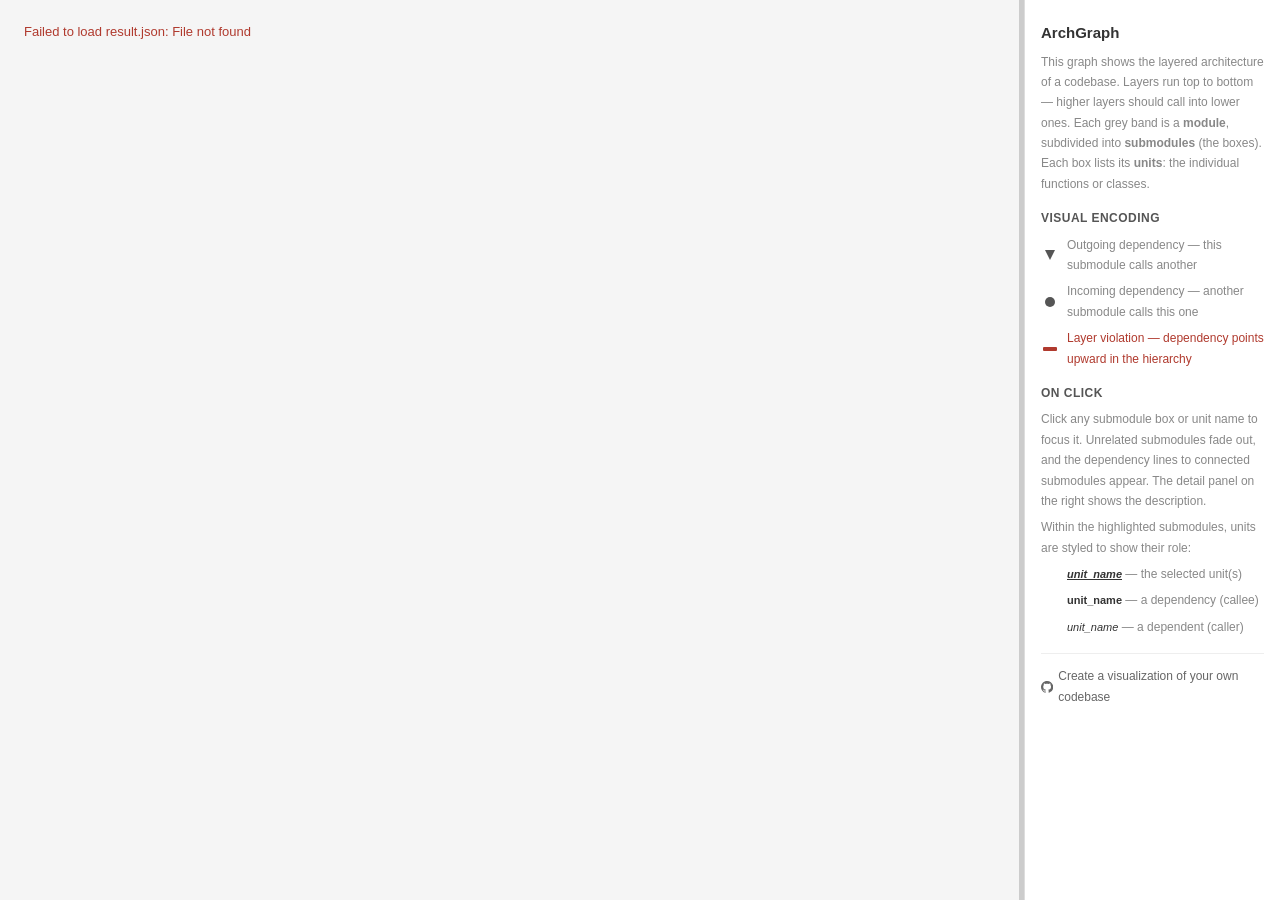
==== src/index.html @ 076abadf "another minor tweak" ====
<!DOCTYPE html>
<html lang="en">
<head>
<meta charset="UTF-8">
<meta name="viewport" content="width=device-width, initial-scale=1.0">
<title>ArchGraph</title>
<style>
* { box-sizing: border-box; margin: 0; padding: 0; }

body {
  font-family: -apple-system, BlinkMacSystemFont, "Segoe UI", sans-serif;
  font-size: 13px;
  background: #f5f5f5;
  height: 100vh;
  overflow: hidden;
  display: flex;
  flex-direction: column;
}

#app {
  display: flex;
  flex: 1;
  overflow: hidden;
}

/* ── Graph pane ── */
#graph-pane {
  flex: 1;
  overflow: auto;
  position: relative;
}

#graph-container {
  position: relative;
  margin: 0 auto;
}

/* Layer bands */
.layer-band {
  position: absolute;
  left: 0;
  right: 0;
}

.layer-band:nth-child(odd)  { background: #f0f0f0; }
.layer-band:nth-child(even) { background: #e6e6e6; }

.layer-label {
  position: absolute;
  left: 8px;
  top: 6px;
  font-size: 10px;
  color: #aaa;
  letter-spacing: 0.05em;
  text-transform: uppercase;
  white-space: nowrap;
}

/* Arrows behind symbols, symbols behind boxes */
#arrow-svg {
  position: absolute;
  top: 0; left: 0;
  pointer-events: none;
  z-index: 1;
}

#symbol-svg {
  position: absolute;
  top: 0; left: 0;
  pointer-events: none;
  z-index: 2;
}

.submodule-box {
  position: absolute;
  border-radius: 8px;
  border: 2px solid rgba(0,0,0,0.18);
  background: white;
  cursor: pointer;
  transition: opacity 0.2s;
  min-width: 120px;
  z-index: 3;
}

.submodule-box:hover { border-color: rgba(0,0,0,0.4); }

.box-title {
  font-size: 10px;
  font-weight: 600;
  color: #444;
  padding: 3px 7px 2px;
  background: rgba(255,255,255,0.6);
  border-radius: 6px 6px 0 0;
  border-bottom: 1px solid rgba(0,0,0,0.1);
  white-space: nowrap;
  overflow: hidden;
  text-overflow: ellipsis;
}

.box-units {
  padding: 5px 7px 6px;
  display: grid;
  grid-template-columns: 1fr 1fr;
  gap: 1px 8px;
}

.unit-name {
  font-size: 11px;
  color: #333;
  cursor: pointer;
  white-space: nowrap;
  transition: opacity 0.2s, font-weight 0.1s, color 0.2s;
  line-height: 1.6;
}

.unit-name:hover { text-decoration: underline; }

/* ── Resizer ── */
#resizer {
  width: 5px;
  background: #ccc;
  cursor: col-resize;
  flex-shrink: 0;
  transition: background 0.15s;
}
#resizer:hover, #resizer.dragging { background: #999; }

/* ── Detail pane ── */
#detail-pane {
  width: 20%;
  min-width: 10%;
  max-width: 40%;
  overflow-y: auto;
  background: white;
  border-left: 1px solid #ddd;
  padding: 16px;
  flex-shrink: 0;
}

#detail-pane h3 {
  font-size: 13px;
  font-weight: 700;
  color: #222;
  margin: 14px 0 4px;
  border-bottom: 1px solid #eee;
  padding-bottom: 4px;
}

#detail-pane .detail-title {
  font-size: 15px;
  font-weight: 700;
  color: #333;
  margin-bottom: 12px;
}

#detail-pane p {
  color: #444;
  line-height: 1.6;
  margin-bottom: 8px;
  font-size: 12px;
}

#detail-pane code {
  background: #f3f3f3;
  border-radius: 3px;
  padding: 0 3px;
  font-family: "SFMono-Regular", Consolas, monospace;
  font-size: 11px;
}

#detail-placeholder {
  color: #888;
  font-size: 12px;
  line-height: 1.7;
  margin-top: 4px;
}

#detail-placeholder h4 {
  font-size: 12px;
  font-weight: 600;
  color: #555;
  margin: 14px 0 6px;
  text-transform: uppercase;
  letter-spacing: 0.04em;
}

#detail-placeholder .legend {
  display: grid;
  grid-template-columns: 18px 1fr;
  align-items: center;
  gap: 6px 8px;
}

#detail-placeholder .legend svg {
  justify-self: center;
}

#detail-placeholder .cta {
  margin-top: 16px;
  padding-top: 12px;
  border-top: 1px solid #eee;
}

/* ── Highlight states ── */
.submodule-box.dimmed  { opacity: 0.25; }
.submodule-box.focused { opacity: 1; }
.unit-name.dimmed  { opacity: 0.3; color: #999; }
.submodule-box.is-unit-selected .unit-name.dimmed { opacity: 0.6; color: #999; }
.unit-name.is-selected { font-weight: 700; font-style: italic; text-decoration: underline; }
.unit-name.is-callee   { font-weight: 700; }
.unit-name.is-caller   { font-style: italic; }

path.arrow { transition: opacity 0.2s; opacity: 0; }
path.arrow.visible       { opacity: 0.55; }
path.arrow.visible.violation { opacity: 1; }
path.arrow.dimmed  { opacity: 0; }

.port-symbol { transition: opacity 0.2s; }
.port-symbol.dimmed { opacity: 0.15; }
</style>
</head>
<body>
<div id="app">
  <div id="graph-pane">
    <div id="graph-container">
      <svg id="arrow-svg"></svg>
      <svg id="symbol-svg"></svg>
    </div>
  </div>
  <div id="resizer"></div>
  <div id="detail-pane">
    <div id="detail-placeholder">
      <div style="font-size:15px;font-weight:700;color:#333;margin-bottom:6px">ArchGraph</div>
      <div>This graph shows the layered architecture of a codebase. Layers run top to bottom — higher layers should call into lower ones. Each grey band is a <strong>module</strong>, subdivided into <strong>submodules</strong> (the boxes). Each box lists its <strong>units</strong>: the individual functions or classes.</div>

      <h4>Visual encoding</h4>
      <div class="legend">
        <svg width="10" height="10" viewBox="0 0 10 10"><polygon points="5,10 0,0 10,0" fill="#555"/></svg>
        <span>Outgoing dependency — this submodule calls another</span>
        <svg width="10" height="10" viewBox="0 0 10 10"><circle cx="5" cy="5" r="5" fill="#555"/></svg>
        <span>Incoming dependency — another submodule calls this one</span>
        <svg width="18" height="4" viewBox="0 0 18 4"><rect x="2" width="14" height="4" rx="1" fill="#b03a2e"/></svg>
        <span style="color:#b03a2e">Layer violation — dependency points upward in the hierarchy</span>
      </div>

      <h4>On click</h4>
      <div>Click any submodule box or unit name to focus it. Unrelated submodules fade out, and the dependency lines to connected submodules appear. The detail panel on the right shows the description.</div>
      <div style="margin-top:6px">Within the highlighted submodules, units are styled to show their role:</div>
      <div class="legend" style="margin-top:6px">
        <span></span><span><span class="unit-name is-selected">unit_name</span> — the selected unit(s)</span>
        <span></span><span><span class="unit-name is-callee">unit_name</span> — a dependency (callee)</span>
        <span></span><span><span class="unit-name is-caller">unit_name</span> — a dependent (caller)</span>
      </div>

      <div class="cta"><a href="https://github.com/cod3licious/archgraph" target="_blank" style="color:#666;display:inline-flex;align-items:center;gap:5px;text-decoration:none"><svg height="14" width="14" viewBox="0 0 16 16" fill="currentColor"><path d="M8 0C3.58 0 0 3.58 0 8c0 3.54 2.29 6.53 5.47 7.59.4.07.55-.17.55-.38 0-.19-.01-.82-.01-1.49-2.01.37-2.53-.49-2.69-.94-.09-.23-.48-.94-.82-1.13-.28-.15-.68-.52-.01-.53.63-.01 1.08.58 1.23.82.72 1.21 1.87.87 2.33.66.07-.52.28-.87.51-1.07-1.78-.2-3.64-.89-3.64-3.95 0-.87.31-1.59.82-2.15-.08-.2-.36-1.02.08-2.12 0 0 .67-.21 2.2.82.64-.18 1.32-.27 2-.27s1.36.09 2 .27c1.53-1.04 2.2-.82 2.2-.82.44 1.1.16 1.92.08 2.12.51.56.82 1.27.82 2.15 0 3.07-1.87 3.75-3.65 3.95.29.25.54.73.54 1.48 0 1.07-.01 1.93-.01 2.2 0 .21.15.46.55.38A8.01 8.01 0 0 0 16 8c0-4.42-3.58-8-8-8"/></svg>Create a visualization of your own codebase</a></div>
    </div>
    <div id="detail-content" style="display:none"></div>
  </div>
</div>

<script>
// ─── Constants ───────────────────────────────────────────────────────────────
const PAD_X = 48, PAD_Y = 40;
const BOX_GAP_X = 32, BOX_GAP_Y = 28;
const BOX_MIN_W = 130;
const UNIT_ROW_H = 20;
const TITLE_H = 26;
const BOX_PAD_Y = 10; // top+bottom padding inside box units area
const COLS_THRESHOLD = 4; // use 2 columns when unit count > this

const VALID_COLOR     = '#333'; // arrow stroke for valid dependencies
const VALID_SYM_COLOR = '#555'; // port symbol fill for valid dependencies (slightly lighter)
const VIOLATION_COLOR = '#b03a2e'; // brick red for dependency violations

const BEZIER_CP_MIN    = 20;   // minimum bezier control-point offset
const BEZIER_CP_FACTOR = 0.25; // control-point length as fraction of arc distance
const BEZIER_CP_MAX    = 120;  // maximum bezier control-point offset

// ─── Fetch & bootstrap ───────────────────────────────────────────────────────
fetch('result.json')
  .then(r => { if (!r.ok) throw new Error(r.statusText); return r.json(); })
  .then(render)
  .catch(err => {
    document.getElementById('graph-container').innerHTML =
      `<p style="padding:24px;color:${VIOLATION_COLOR}">Failed to load result.json: ${err.message}</p>`;
  });

// ─── Main render ─────────────────────────────────────────────────────────────
function render(data) {
  const { layers, submodules, units } = data;

  // 1. Determine ordered list of submodules & layer bands
  const { allSubmodules, rootBands } = flattenLayers(layers);

  // 2. Compute box sizes
  const boxSizes = computeBoxSizes(allSubmodules, submodules);

  // 3. Layout: assign (x, y) to each box
  const layout = computeLayout(layers, allSubmodules, submodules, boxSizes);

  // 4. Total canvas size
  const totalW = Math.max(...Object.values(layout).map(p => p.x + boxSizes[p.submodule].w)) + PAD_X;
  const totalH = Math.max(...Object.values(layout).map(p => p.y + boxSizes[p.submodule].h)) + PAD_Y;

  const container = document.getElementById('graph-container');
  container.style.width  = totalW + 'px';
  container.style.height = totalH + 'px';

  // 5. Draw layer bands
  drawBands(container, rootBands, layout, layers, allSubmodules, boxSizes);

  // 6. Draw boxes
  const boxEls = {};
  for (const sm of allSubmodules) {
    const pos = layout[sm];
    const sz  = boxSizes[sm];
    const box = drawBox(container, sm, submodules[sm], pos, sz);
    boxEls[sm] = box;
  }

  // 7. Draw arrows + port symbols
  const { arrowEls, portSymbolEls } = drawArrows(submodules, layout, boxSizes, totalW, totalH);

  // 8. Wire interactions
  wireInteractions(boxEls, arrowEls, portSymbolEls, submodules, units, layout, boxSizes);
}

// ─── Layer flattening ─────────────────────────────────────────────────────────
function flattenLayers(layers) {
  const allSubmodules = [];
  const rootBands = []; // {modules: string[], submodules: string[]}

  for (const rowModules of layers.root_layers) {
    const bandSubs = [];
    for (const mod of rowModules) {
      if (layers.submodule_layers && layers.submodule_layers[mod]) {
        const subRows = layers.submodule_layers[mod];
        for (const subRow of subRows)
          for (const sm of subRow) { allSubmodules.push(sm); bandSubs.push(sm); }
      } else {
        allSubmodules.push(mod);
        bandSubs.push(mod);
      }
    }
    rootBands.push({ modules: rowModules, submodules: bandSubs });
  }
  return { allSubmodules, rootBands };
}

// ─── Box sizing ───────────────────────────────────────────────────────────────
function computeBoxSizes(allSubmodules, submodules) {
  const CHAR_W = 7, COL_GAP = 12, SIDE_PAD = 28;
  const sizes = {};
  for (const sm of allSubmodules) {
    const data  = submodules[sm] || { units: [] };
    const units = data.units || [];
    const cols  = units.length > COLS_THRESHOLD ? 2 : 1;
    const rows  = Math.ceil(units.length / cols);
    const h = TITLE_H + BOX_PAD_Y + rows * UNIT_ROW_H;

    // Width: sum of max unit-name width per column + gaps + side padding
    const colWidths = Array.from({ length: cols }, (_, c) => {
      const colUnits = units.filter((_, i) => i % cols === c);
      return colUnits.length ? Math.max(...colUnits.map(u => u.length * CHAR_W)) : 0;
    });
    const titleW = sm.length * CHAR_W + SIDE_PAD;
    const colsW  = colWidths.reduce((s, w) => s + w, 0) + (cols - 1) * COL_GAP + SIDE_PAD;
    const w = Math.max(BOX_MIN_W, titleW, colsW);
    sizes[sm] = { w, h };
  }
  return sizes;
}

// ─── Layout ───────────────────────────────────────────────────────────────────
// Returns layout: { [sm]: { x, y, submodule, rowIdx } }
// rowIdx is a global vertical-row index used to detect same-row pairs for arrows.
function computeLayout(layers, allSubmodules, submodules, boxSizes) {
  const layout = {};
  // bandSms[i] = list of submodule names placed in band i (for centering pass)
  const bandSms = [];
  let bandY = PAD_Y;
  let globalRowIdx = 0;

  for (const rootRow of layers.root_layers) {
    const moduleCols = rootRow.map(mod =>
      (layers.submodule_layers && layers.submodule_layers[mod])
        ? layers.submodule_layers[mod]
        : [[mod]]
    );

    const maxSubRows = Math.max(...moduleCols.map(c => c.length));

    const rowHeights = [];
    for (let r = 0; r < maxSubRows; r++) {
      let maxH = 0;
      for (const col of moduleCols) {
        const subRow = col[r] || [];
        for (const sm of subRow) maxH = Math.max(maxH, (boxSizes[sm] || {}).h || 0);
      }
      rowHeights.push(maxH);
    }

    const thisBandSms = [];
    let colX = PAD_X;
    for (const col of moduleCols) {
      let colW = 0;
      for (const subRow of col) {
        let rowW = subRow.reduce((s, sm) => s + ((boxSizes[sm] || {}).w || 0), 0)
                 + (subRow.length - 1) * BOX_GAP_X;
        colW = Math.max(colW, rowW);
      }

      let subRowY = bandY;
      for (let r = 0; r < col.length; r++) {
        const subRow = col[r];
        const rowW = subRow.reduce((s, sm) => s + ((boxSizes[sm] || {}).w || 0), 0)
                   + (subRow.length - 1) * BOX_GAP_X;
        let smX = colX + Math.round((colW - rowW) / 2);
        for (const sm of subRow) {
          layout[sm] = { x: smX, y: subRowY, submodule: sm, rowIdx: globalRowIdx + r };
          thisBandSms.push(sm);
          smX += (boxSizes[sm] || {}).w + BOX_GAP_X;
        }
        subRowY += rowHeights[r] + BOX_GAP_Y;
      }
      colX += colW + BOX_GAP_X * 2;
    }

    bandSms.push(thisBandSms);
    globalRowIdx += maxSubRows;
    const bandH = rowHeights.reduce((s, h) => s + h, 0)
                + (maxSubRows - 1) * BOX_GAP_Y
                + BOX_PAD_Y * 2;
    bandY += bandH + BOX_GAP_Y;
  }

  // Second pass: center each band horizontally around the widest band
  const totalContentW = Math.max(...Object.values(layout).map(p => p.x + boxSizes[p.submodule].w)) - PAD_X;
  for (const sms of bandSms) {
    if (!sms.length) continue;
    const bandMinX = Math.min(...sms.map(sm => layout[sm].x));
    const bandMaxX = Math.max(...sms.map(sm => layout[sm].x + boxSizes[sm].w));
    const bandContentW = bandMaxX - bandMinX;
    const shift = Math.round((totalContentW - bandContentW) / 2);
    if (shift > 0) for (const sm of sms) layout[sm].x += shift;
  }

  return layout;
}

// ─── Draw layer bands ─────────────────────────────────────────────────────────
function drawBands(container, rootBands, layout, layers, allSubmodules, boxSizes) {
  // Compute vertical extents for each band from actual box positions
  const rootLayerRows = layers.root_layers;

  // Collect ordered submodules per root row
  for (let ri = 0; ri < rootLayerRows.length; ri++) {
    const rowModules = rootLayerRows[ri];
    const bandSubs = [];
    for (const mod of rowModules) {
      if (layers.submodule_layers && layers.submodule_layers[mod]) {
        for (const subRow of layers.submodule_layers[mod])
          for (const sm of subRow) bandSubs.push(sm);
      } else {
        bandSubs.push(mod);
      }
    }
    if (!bandSubs.length) continue;

    const ys = bandSubs.map(sm => layout[sm] ? layout[sm].y : 0);
    const yBots = bandSubs.map(sm => layout[sm] ? layout[sm].y + (boxSizes[sm] || {h:0}).h : 0);
    const top    = Math.min(...ys) - BOX_PAD_Y;
    const bottom = Math.max(...yBots) + BOX_PAD_Y;

    const band = document.createElement('div');
    band.className = 'layer-band';
    band.style.top    = top + 'px';
    band.style.height = (bottom - top) + 'px';

    const label = document.createElement('div');
    label.className = 'layer-label';
    label.textContent = rowModules.join(', ');
    band.appendChild(label);

    container.appendChild(band);
  }
}

// ─── Draw a submodule box ─────────────────────────────────────────────────────
function drawBox(container, sm, data, pos, sz) {
  const box = document.createElement('div');
  box.className = 'submodule-box';
  box.dataset.sm = sm;
  box.style.left   = pos.x + 'px';
  box.style.top    = pos.y + 'px';
  box.style.width  = sz.w + 'px';
  box.style.height = sz.h + 'px';
  box.style.backgroundColor = data.color || '#ddd';

  const title = document.createElement('div');
  title.className = 'box-title';
  title.textContent = sm;
  box.appendChild(title);

  const unitsDiv = document.createElement('div');
  unitsDiv.className = 'box-units';
  const units = data.units || [];
  const cols  = units.length > COLS_THRESHOLD ? 2 : 1;
  unitsDiv.style.gridTemplateColumns = cols === 2 ? '1fr 1fr' : '1fr';

  for (const u of units) {
    const span = document.createElement('span');
    span.className = 'unit-name';
    span.textContent = u;
    span.dataset.unit = sm + '.' + u;
    span.dataset.sm   = sm;
    unitsDiv.appendChild(span);
  }

  box.appendChild(unitsDiv);
  container.appendChild(box);
  return box;
}

// ─── Arrow drawing ────────────────────────────────────────────────────────────
function drawArrows(submodules, layout, boxSizes, totalW, totalH) {
  const svg = document.getElementById('arrow-svg');
  svg.setAttribute('width',  totalW);
  svg.setAttribute('height', totalH);
  const symSvg = document.getElementById('symbol-svg');
  symSvg.setAttribute('width',  totalW);
  symSvg.setAttribute('height', totalH);


  // Build edge list (only cross-submodule)
  const edges = []; // { from, to, valid }
  for (const [from, smData] of Object.entries(submodules)) {
    for (const [to, valid] of Object.entries(smData.dependencies || {})) {
      if (from !== to && layout[from] && layout[to])
        edges.push({ from, to, valid });
    }
  }

  // ── Unified port + symbol assignment ────────────────────────────────────────
  // For each (box, side), collect all connections (outgoing + incoming), sort
  // them valid-first then by partner center to minimize crossings, space them
  // evenly centered on the edge. The same positions serve as both the visual
  // symbols and the arrow endpoints.

  const SYM_R   = 4;  // circle radius / triangle half-size
  const SYM_GAP = 14; // center-to-center spacing between symbols on same edge
  const SYM_MARGIN = SYM_R + 4;

  // Returns which box sides a directed edge exits/enters, based on relative row/position.
  function connectionSides(from, to) {
    const rf = layout[from].rowIdx, rt = layout[to].rowIdx;
    if (rf < rt) return { fromSide: 'bottom', toSide: 'top' };
    if (rf > rt) return { fromSide: 'top',    toSide: 'bottom' };
    // Same row: route left↔right based on horizontal center positions
    const cf = layout[from].x + boxSizes[from].w / 2;
    const ct = layout[to].x   + boxSizes[to].w   / 2;
    return cf <= ct
      ? { fromSide: 'right', toSide: 'left' }
      : { fromSide: 'left',  toSide: 'right' };
  }

  // Determine which side each connection uses
  // connSide[sm][side] = [{partner, isOut, valid}, ...]
  const connSide = {};
  for (const sm of Object.keys(layout))
    connSide[sm] = { top: [], bottom: [], left: [], right: [] };

  for (const { from, to, valid } of edges) {
    const { fromSide, toSide } = connectionSides(from, to);
    connSide[from][fromSide].push({ partner: to,   isOut: true,  valid });
    connSide[to][toSide].push(    { partner: from, isOut: false, valid });
  }

  // portOut[from][to] and portIn[to][from] store {x, y, side} — set below
  const portOut = {}, portIn = {};
  for (const sm of Object.keys(layout)) { portOut[sm] = {}; portIn[sm] = {}; }

  // portSymbolEls[sm] = array of SVG elements (symbols drawn at port positions)
  const portSymbolEls = {};

  for (const sm of Object.keys(layout)) {
    const syms = [];
    const pos = layout[sm], sz = boxSizes[sm];

    for (const side of ['top', 'bottom', 'left', 'right']) {
      // Sort: valid first, then violations; within each group by partner center
      // to preserve left-right order and minimize crossings.
      const isHoriz = side === 'top' || side === 'bottom';
      const partnerCenter = p => isHoriz
        ? layout[p].x + boxSizes[p].w / 2
        : layout[p].y + boxSizes[p].h / 2;

      const items = [...connSide[sm][side]].sort((a, b) => {
        if (a.valid !== b.valid) return a.valid ? -1 : 1;
        return partnerCenter(a.partner) - partnerCenter(b.partner);
      });
      if (!items.length) continue;

      const n = items.length;
      const totalSpan = (n - 1) * SYM_GAP;
      const edgeLen = isHoriz ? sz.w : sz.h;
      const start = Math.max(SYM_MARGIN, (edgeLen - totalSpan) / 2);

      items.forEach(({ partner, isOut, valid }, i) => {
        const color = valid ? VALID_SYM_COLOR : VIOLATION_COLOR;
        const t = start + i * SYM_GAP;
        // Port position: on the box edge (used as arrow endpoint)
        let x, y;
        if      (side === 'top')    { x = pos.x + t;    y = pos.y; }
        else if (side === 'bottom') { x = pos.x + t;    y = pos.y + sz.h; }
        else if (side === 'left')   { x = pos.x;        y = pos.y + t; }
        else                        { x = pos.x + sz.w; y = pos.y + t; }

        // Register as port for arrow drawing
        if (isOut) portOut[sm][partner] = { x, y, side };
        else       portIn[sm][partner]  = { x, y, side };

        // Draw symbol
        let el;
        if (isOut) {
          let pts;
          if      (side === 'bottom') pts = `${x},${y+SYM_R*2} ${x-SYM_R},${y} ${x+SYM_R},${y}`;
          else if (side === 'top')    pts = `${x},${y-SYM_R*2} ${x-SYM_R},${y} ${x+SYM_R},${y}`;
          else if (side === 'right')  pts = `${x+SYM_R*2},${y} ${x},${y-SYM_R} ${x},${y+SYM_R}`;
          else                        pts = `${x-SYM_R*2},${y} ${x},${y-SYM_R} ${x},${y+SYM_R}`;
          el = svgEl('polygon');
          el.setAttribute('points', pts);
        } else {
          el = svgEl('circle');
          el.setAttribute('cx', x);
          el.setAttribute('cy', y);
          el.setAttribute('r', SYM_R);
        }
        el.setAttribute('fill', color);
        el.classList.add('port-symbol');
        el.dataset.sm = sm;
        el.dataset.partner = partner;
        symSvg.appendChild(el);
        syms.push(el);
      });
    }
    portSymbolEls[sm] = syms;
  }

  // Draw edges (hidden by default, shown on selection) ───────────────────────
  // Lines only — the symbols at each end already convey direction.
  const arrowEls = {};
  for (const { from, to, valid } of edges) {
    const p1 = portOut[from][to];
    const p2 = portIn[to][from];
    if (!p1 || !p2) continue;

    const path = svgEl('path');
    path.setAttribute('d', bezierPath(p1, p2));
    path.setAttribute('fill', 'none');
    path.setAttribute('stroke', valid ? VALID_COLOR : VIOLATION_COLOR);
    path.setAttribute('stroke-width', '2');
    path.classList.add('arrow');
    if (!valid) path.classList.add('violation');
    path.dataset.from = from;
    path.dataset.to   = to;
    svg.appendChild(path);
    arrowEls[`${from}->${to}`] = path;
  }

  return { arrowEls, portSymbolEls };
}

function svgEl(tag) {
  return document.createElementNS('http://www.w3.org/2000/svg', tag);
}

// Cubic bezier between two ports; control-point direction follows the port's side.
// Both outgoing (p1) and incoming (p2) control points extend outward from the box face.
function bezierPath(p1, p2) {
  const dist = Math.sqrt((p2.x - p1.x) ** 2 + (p2.y - p1.y) ** 2);
  const cp   = Math.min(Math.max(BEZIER_CP_MIN, dist * BEZIER_CP_FACTOR), BEZIER_CP_MAX);

  // Outward tangent vector for a given side
  const tangent = side => {
    if (side === 'bottom') return [0,  cp];
    if (side === 'top')    return [0, -cp];
    if (side === 'right')  return [ cp, 0];
    /* left */             return [-cp, 0];
  };

  const [dx1, dy1] = tangent(p1.side);
  const [dx2, dy2] = tangent(p2.side); // also outward: cp2 sits outside p2's face

  return `M${p1.x},${p1.y} C${p1.x+dx1},${p1.y+dy1} ${p2.x+dx2},${p2.y+dy2} ${p2.x},${p2.y}`;
}

// ─── Interactions ─────────────────────────────────────────────────────────────
function wireInteractions(boxEls, arrowEls, portSymbolEls, submodules, units, layout, boxSizes) {
  const graphPane = document.getElementById('graph-pane');
  let selection = null; // { type: 'submodule'|'unit', id }

  const UNIT_CLASSES = ['dimmed', 'is-selected', 'is-callee', 'is-caller'];

  function clearSelection() {
    selection = null;
    for (const el of Object.values(boxEls)) {
      el.classList.remove('dimmed', 'focused', 'is-unit-selected');
      for (const u of el.querySelectorAll('.unit-name'))
        u.classList.remove(...UNIT_CLASSES);
    }
    for (const el of Object.values(arrowEls))
      el.classList.remove('dimmed', 'visible');
    for (const syms of Object.values(portSymbolEls))
      for (const el of syms) el.classList.remove('dimmed');
    document.getElementById('detail-placeholder').style.display = '';
    document.getElementById('detail-content').style.display = 'none';
  }

  function applyUnitClass(el, cls) {
    // Priority: is-selected > is-callee > is-caller > dimmed
    // Once a higher-priority class is set, don't downgrade it.
    const priority = { 'is-selected': 3, 'is-callee': 2, 'is-caller': 1, 'dimmed': 0 };
    const current = UNIT_CLASSES.find(c => el.classList.contains(c));
    if (!current || priority[cls] > priority[current]) {
      el.classList.remove(...UNIT_CLASSES);
      el.classList.add(cls);
    }
  }

  // Apply dimming/highlighting to all boxes, arrows, and port symbols.
  // unitClassifier(sm, unitPath) → class to assign to each unit in a focused box.
  function applyHighlighting(relevant, relevantArrows, unitClassifier) {
    for (const [sm, el] of Object.entries(boxEls)) {
      if (relevant.has(sm)) {
        el.classList.remove('dimmed', 'is-unit-selected');
        el.classList.add('focused');
        for (const u of el.querySelectorAll('.unit-name')) {
          u.classList.remove(...UNIT_CLASSES);
          applyUnitClass(u, unitClassifier(sm, u.dataset.unit));
        }
      } else {
        el.classList.add('dimmed');
        el.classList.remove('focused', 'is-unit-selected');
        for (const u of el.querySelectorAll('.unit-name')) {
          u.classList.remove(...UNIT_CLASSES);
          u.classList.add('dimmed');
        }
      }
    }
    for (const [key, el] of Object.entries(arrowEls)) {
      if (relevantArrows.has(key)) { el.classList.add('visible'); el.classList.remove('dimmed'); }
      else { el.classList.remove('visible'); el.classList.add('dimmed'); }
    }
    for (const [sm, syms] of Object.entries(portSymbolEls))
      for (const el of syms) {
        const p = el.dataset.partner;
        if (relevantArrows.has(`${sm}->${p}`) || relevantArrows.has(`${p}->${sm}`))
          el.classList.remove('dimmed');
        else el.classList.add('dimmed');
      }
  }

  function selectSubmodule(sm) {
    selection = { type: 'submodule', id: sm };

    // Outgoing: submodules this sm depends on, and the exact units referenced
    const outDeps = Object.keys(submodules[sm]?.dependencies || {});
    const referencedUnits = new Set(
      (submodules[sm]?.units || []).flatMap(name =>
        Object.keys(units[`${sm}.${name}`]?.dependencies || {})
      )
    );

    // Incoming: submodules that depend on this sm, and the exact units that reference sm's units
    const inDeps = Object.keys(submodules).filter(s =>
      s !== sm && submodules[s].dependencies?.[sm] !== undefined
    );
    const referencingUnits = new Set(
      Object.values(units)
        .filter(u => u.submodule !== sm && Object.keys(u.dependencies || {}).some(d => units[d]?.submodule === sm))
        .map(u => `${u.submodule}.${u.name}`)
    );

    const relevant = new Set([sm, ...outDeps, ...inDeps]);
    const relevantArrows = new Set([
      ...outDeps.map(d => `${sm}->${d}`),
      ...inDeps.map(s => `${s}->${sm}`),
    ]);

    applyHighlighting(relevant, relevantArrows, (s, uPath) => {
      if (s === sm)                        return 'is-selected';
      if (referencedUnits.has(uPath))      return 'is-callee';
      if (referencingUnits.has(uPath))     return 'is-caller';
      return 'dimmed';
    });
    showSubmoduleDetail(sm, submodules[sm], units);
  }

  function selectUnit(unitPath) {
    selection = { type: 'unit', id: unitPath };
    const unitData = units[unitPath];
    if (!unitData) return;
    const sm = unitData.submodule;

    // Outgoing: units this unit depends on (may be in same or other submodules)
    const calleeUnits = new Set(Object.keys(unitData.dependencies || {}));
    const calleeSubs  = new Set([...calleeUnits].map(u => units[u]?.submodule).filter(s => s && s !== sm));

    // Incoming: units that depend on this unit
    const callerUnits = new Set(
      Object.entries(units)
        .filter(([p, u]) => p !== unitPath && u.dependencies?.[unitPath] !== undefined)
        .map(([p]) => p)
    );
    const callerSubs = new Set([...callerUnits].map(u => units[u]?.submodule).filter(s => s && s !== sm));

    const relevant = new Set([sm, ...calleeSubs, ...callerSubs]);
    const relevantArrows = new Set([
      ...[...calleeSubs].map(s => `${sm}->${s}`),
      ...[...callerSubs].map(s => `${s}->${sm}`),
    ]);

    applyHighlighting(relevant, relevantArrows, (_s, uPath) => {
      if (uPath === unitPath)          return 'is-selected';
      if (calleeUnits.has(uPath))      return 'is-callee';
      if (callerUnits.has(uPath))      return 'is-caller';
      return 'dimmed';
    });
    boxEls[sm].classList.add('is-unit-selected');
    showUnitDetail(unitPath, unitData);
  }

  // Click on submodule box (not on a unit name)
  for (const [sm, el] of Object.entries(boxEls)) {
    el.addEventListener('click', e => {
      e.stopPropagation();
      // If click was on a unit name, handle separately
      const unitEl = e.target.closest('.unit-name');
      if (unitEl) {
        selectUnit(unitEl.dataset.unit);
      } else {
        if (selection?.type === 'submodule' && selection.id === sm) {
          clearSelection();
        } else {
          selectSubmodule(sm);
        }
      }
    });
  }

  // Click background to clear
  graphPane.addEventListener('click', e => {
    if (e.target === graphPane || e.target === document.getElementById('graph-container')
        || e.target.classList.contains('layer-band')
        || e.target.classList.contains('layer-label')) {
      clearSelection();
    }
  });
}

// ─── Detail panel rendering ───────────────────────────────────────────────────
function showSubmoduleDetail(sm, smData, units) {
  const unitNames = smData?.units || [];
  const parts = [`<div class="detail-title">${sm}</div>`];
  for (const name of unitNames) {
    const u = units[`${sm}.${name}`];
    if (u) parts.push(`<h3>${name}</h3>` + renderMarkdown(u.description || ''));
  }
  setDetail(parts.join(''));
}

function showUnitDetail(unitPath, unitData) {
  const name = unitData.name || unitPath.split('.').pop();
  setDetail(
    `<div class="detail-title">${unitData.submodule}</div>` +
    `<h3>${name}</h3>` + renderMarkdown(unitData.description || '')
  );
}

function setDetail(html) {
  const placeholder = document.getElementById('detail-placeholder');
  const content     = document.getElementById('detail-content');
  placeholder.style.display = 'none';
  content.style.display = '';
  content.innerHTML = html;
}

// Very simple inline markdown: handles `code`, **bold**, paragraph breaks
function renderMarkdown(text) {
  // Escape HTML
  let s = text
    .replace(/&/g, '&amp;')
    .replace(/</g, '&lt;')
    .replace(/>/g, '&gt;');

  // `code`
  s = s.replace(/`([^`]+)`/g, '<code>$1</code>');

  // **bold**
  s = s.replace(/\*\*([^*]+)\*\*/g, '<strong>$1</strong>');

  // Split into paragraphs on blank lines
  const paras = s.split(/\n\n+/).map(p => p.trim()).filter(Boolean);
  return paras.map(p => `<p>${p.replace(/\n/g, ' ')}</p>`).join('');
}

// ─── Resizer drag ─────────────────────────────────────────────────────────────
(function() {
  const resizer = document.getElementById('resizer');
  const detail  = document.getElementById('detail-pane');
  const app     = document.getElementById('app');
  let dragging  = false, startX = 0, startW = 0;

  resizer.addEventListener('mousedown', e => {
    dragging = true;
    startX = e.clientX;
    startW = detail.offsetWidth;
    resizer.classList.add('dragging');
    document.body.style.userSelect = 'none';
    e.preventDefault();
  });

  document.addEventListener('mousemove', e => {
    if (!dragging) return;
    const appW   = app.offsetWidth;
    const delta  = startX - e.clientX; // moving left = wider detail
    const newW   = Math.min(appW * 0.4, Math.max(appW * 0.1, startW + delta));
    detail.style.width = newW + 'px';
  });

  document.addEventListener('mouseup', () => {
    if (!dragging) return;
    dragging = false;
    resizer.classList.remove('dragging');
    document.body.style.userSelect = '';
  });
})();
</script>
</body>
</html>
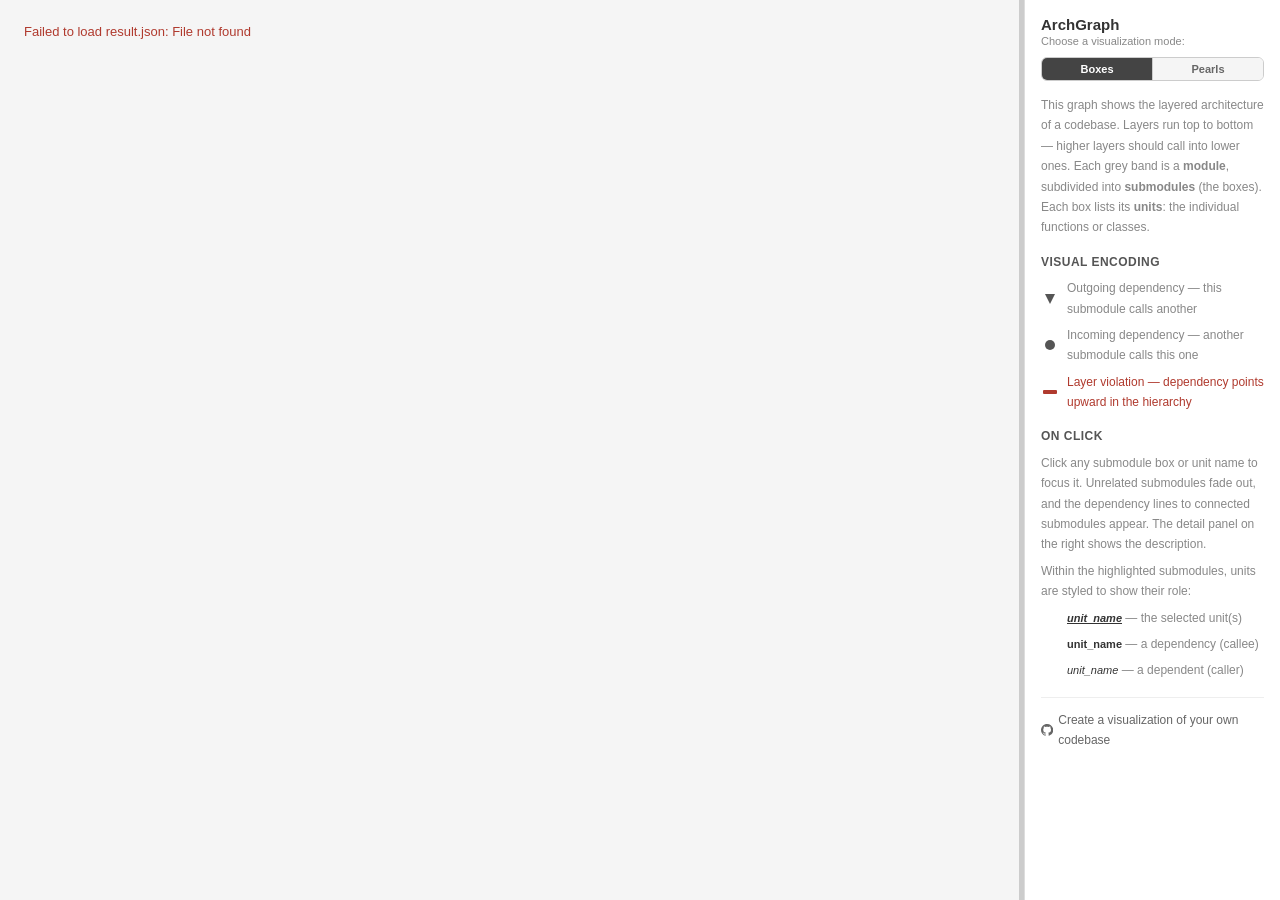
==== commit d634a65d: "initial sotograph-style graph as a second visualization option" ====
--- a/src/index.html
+++ b/src/index.html
@@ -34,86 +34,6 @@
   position: relative;
   margin: 0 auto;
 }
-
-/* Layer bands */
-.layer-band {
-  position: absolute;
-  left: 0;
-  right: 0;
-}
-
-.layer-band:nth-child(odd)  { background: #f0f0f0; }
-.layer-band:nth-child(even) { background: #e6e6e6; }
-
-.layer-label {
-  position: absolute;
-  left: 8px;
-  top: 6px;
-  font-size: 10px;
-  color: #aaa;
-  letter-spacing: 0.05em;
-  text-transform: uppercase;
-  white-space: nowrap;
-}
-
-/* Arrows behind symbols, symbols behind boxes */
-#arrow-svg {
-  position: absolute;
-  top: 0; left: 0;
-  pointer-events: none;
-  z-index: 1;
-}
-
-#symbol-svg {
-  position: absolute;
-  top: 0; left: 0;
-  pointer-events: none;
-  z-index: 2;
-}
-
-.submodule-box {
-  position: absolute;
-  border-radius: 8px;
-  border: 2px solid rgba(0,0,0,0.18);
-  background: white;
-  cursor: pointer;
-  transition: opacity 0.2s;
-  min-width: 120px;
-  z-index: 3;
-}
-
-.submodule-box:hover { border-color: rgba(0,0,0,0.4); }
-
-.box-title {
-  font-size: 10px;
-  font-weight: 600;
-  color: #444;
-  padding: 3px 7px 2px;
-  background: rgba(255,255,255,0.6);
-  border-radius: 6px 6px 0 0;
-  border-bottom: 1px solid rgba(0,0,0,0.1);
-  white-space: nowrap;
-  overflow: hidden;
-  text-overflow: ellipsis;
-}
-
-.box-units {
-  padding: 5px 7px 6px;
-  display: grid;
-  grid-template-columns: 1fr 1fr;
-  gap: 1px 8px;
-}
-
-.unit-name {
-  font-size: 11px;
-  color: #333;
-  cursor: pointer;
-  white-space: nowrap;
-  transition: opacity 0.2s, font-weight 0.1s, color 0.2s;
-  line-height: 1.6;
-}
-
-.unit-name:hover { text-decoration: underline; }
 
 /* ── Resizer ── */
 #resizer {
@@ -201,741 +121,113 @@
   border-top: 1px solid #eee;
 }
 
-/* ── Highlight states ── */
-.submodule-box.dimmed  { opacity: 0.25; }
-.submodule-box.focused { opacity: 1; }
-.unit-name.dimmed  { opacity: 0.3; color: #999; }
-.submodule-box.is-unit-selected .unit-name.dimmed { opacity: 0.6; color: #999; }
-.unit-name.is-selected { font-weight: 700; font-style: italic; text-decoration: underline; }
-.unit-name.is-callee   { font-weight: 700; }
-.unit-name.is-caller   { font-style: italic; }
-
-path.arrow { transition: opacity 0.2s; opacity: 0; }
-path.arrow.visible       { opacity: 0.55; }
-path.arrow.visible.violation { opacity: 1; }
-path.arrow.dimmed  { opacity: 0; }
-
-.port-symbol { transition: opacity 0.2s; }
-.port-symbol.dimmed { opacity: 0.15; }
+/* ── View toggle ── */
+.view-toggle {
+  display: flex;
+  gap: 0;
+  margin: 10px 0 14px;
+  border: 1px solid #ccc;
+  border-radius: 6px;
+  overflow: hidden;
+}
+
+.view-toggle button {
+  flex: 1;
+  padding: 5px 10px;
+  font-size: 11px;
+  font-weight: 600;
+  border: none;
+  background: #f5f5f5;
+  color: #666;
+  cursor: pointer;
+  transition: background 0.15s, color 0.15s;
+}
+
+.view-toggle button:not(:last-child) {
+  border-right: 1px solid #ccc;
+}
+
+.view-toggle button.active {
+  background: #444;
+  color: #fff;
+}
+
+.view-toggle button:hover:not(.active) {
+  background: #e8e8e8;
+}
 </style>
 </head>
 <body>
 <div id="app">
   <div id="graph-pane">
-    <div id="graph-container">
-      <svg id="arrow-svg"></svg>
-      <svg id="symbol-svg"></svg>
-    </div>
+    <div id="graph-container"></div>
   </div>
   <div id="resizer"></div>
   <div id="detail-pane">
-    <div id="detail-placeholder">
-      <div style="font-size:15px;font-weight:700;color:#333;margin-bottom:6px">ArchGraph</div>
-      <div>This graph shows the layered architecture of a codebase. Layers run top to bottom — higher layers should call into lower ones. Each grey band is a <strong>module</strong>, subdivided into <strong>submodules</strong> (the boxes). Each box lists its <strong>units</strong>: the individual functions or classes.</div>
-
-      <h4>Visual encoding</h4>
-      <div class="legend">
-        <svg width="10" height="10" viewBox="0 0 10 10"><polygon points="5,10 0,0 10,0" fill="#555"/></svg>
-        <span>Outgoing dependency — this submodule calls another</span>
-        <svg width="10" height="10" viewBox="0 0 10 10"><circle cx="5" cy="5" r="5" fill="#555"/></svg>
-        <span>Incoming dependency — another submodule calls this one</span>
-        <svg width="18" height="4" viewBox="0 0 18 4"><rect x="2" width="14" height="4" rx="1" fill="#b03a2e"/></svg>
-        <span style="color:#b03a2e">Layer violation — dependency points upward in the hierarchy</span>
-      </div>
-
-      <h4>On click</h4>
-      <div>Click any submodule box or unit name to focus it. Unrelated submodules fade out, and the dependency lines to connected submodules appear. The detail panel on the right shows the description.</div>
-      <div style="margin-top:6px">Within the highlighted submodules, units are styled to show their role:</div>
-      <div class="legend" style="margin-top:6px">
-        <span></span><span><span class="unit-name is-selected">unit_name</span> — the selected unit(s)</span>
-        <span></span><span><span class="unit-name is-callee">unit_name</span> — a dependency (callee)</span>
-        <span></span><span><span class="unit-name is-caller">unit_name</span> — a dependent (caller)</span>
-      </div>
-
-      <div class="cta"><a href="https://github.com/cod3licious/archgraph" target="_blank" style="color:#666;display:inline-flex;align-items:center;gap:5px;text-decoration:none"><svg height="14" width="14" viewBox="0 0 16 16" fill="currentColor"><path d="M8 0C3.58 0 0 3.58 0 8c0 3.54 2.29 6.53 5.47 7.59.4.07.55-.17.55-.38 0-.19-.01-.82-.01-1.49-2.01.37-2.53-.49-2.69-.94-.09-.23-.48-.94-.82-1.13-.28-.15-.68-.52-.01-.53.63-.01 1.08.58 1.23.82.72 1.21 1.87.87 2.33.66.07-.52.28-.87.51-1.07-1.78-.2-3.64-.89-3.64-3.95 0-.87.31-1.59.82-2.15-.08-.2-.36-1.02.08-2.12 0 0 .67-.21 2.2.82.64-.18 1.32-.27 2-.27s1.36.09 2 .27c1.53-1.04 2.2-.82 2.2-.82.44 1.1.16 1.92.08 2.12.51.56.82 1.27.82 2.15 0 3.07-1.87 3.75-3.65 3.95.29.25.54.73.54 1.48 0 1.07-.01 1.93-.01 2.2 0 .21.15.46.55.38A8.01 8.01 0 0 0 16 8c0-4.42-3.58-8-8-8"/></svg>Create a visualization of your own codebase</a></div>
+    <div style="font-size:15px;font-weight:700;color:#333;margin-bottom:2px">ArchGraph</div>
+    <div style="font-size:11px;color:#888;margin-bottom:4px">Choose a visualization mode:</div>
+    <div class="view-toggle">
+      <button data-view="box" class="active">Boxes</button>
+      <button data-view="pearl">Pearls</button>
     </div>
+    <div id="detail-placeholder"></div>
     <div id="detail-content" style="display:none"></div>
   </div>
 </div>
 
-<script>
-// ─── Constants ───────────────────────────────────────────────────────────────
-const PAD_X = 48, PAD_Y = 40;
-const BOX_GAP_X = 32, BOX_GAP_Y = 28;
-const BOX_MIN_W = 130;
-const UNIT_ROW_H = 20;
-const TITLE_H = 26;
-const BOX_PAD_Y = 10; // top+bottom padding inside box units area
-const COLS_THRESHOLD = 4; // use 2 columns when unit count > this
-
-const VALID_COLOR     = '#333'; // arrow stroke for valid dependencies
-const VALID_SYM_COLOR = '#555'; // port symbol fill for valid dependencies (slightly lighter)
-const VIOLATION_COLOR = '#b03a2e'; // brick red for dependency violations
-
-const BEZIER_CP_MIN    = 20;   // minimum bezier control-point offset
-const BEZIER_CP_FACTOR = 0.25; // control-point length as fraction of arc distance
-const BEZIER_CP_MAX    = 120;  // maximum bezier control-point offset
-
-// ─── Fetch & bootstrap ───────────────────────────────────────────────────────
+<script type="module">
+import { initResizer } from './viz/resizer.js';
+import { placeholderHTML as boxPlaceholder, render as renderBox } from './viz/box-graph.js';
+import { placeholderHTML as pearlPlaceholder, render as renderPearl } from './viz/pearl-graph.js';
+
+const views = {
+  box:   { placeholder: boxPlaceholder,   render: renderBox },
+  pearl: { placeholder: pearlPlaceholder, render: renderPearl },
+};
+
+const githubLink = `<div class="cta"><a href="https://github.com/cod3licious/archgraph" target="_blank" style="color:#666;display:inline-flex;align-items:center;gap:5px;text-decoration:none"><svg height="14" width="14" viewBox="0 0 16 16" fill="currentColor"><path d="M8 0C3.58 0 0 3.58 0 8c0 3.54 2.29 6.53 5.47 7.59.4.07.55-.17.55-.38 0-.19-.01-.82-.01-1.49-2.01.37-2.53-.49-2.69-.94-.09-.23-.48-.94-.82-1.13-.28-.15-.68-.52-.01-.53.63-.01 1.08.58 1.23.82.72 1.21 1.87.87 2.33.66.07-.52.28-.87.51-1.07-1.78-.2-3.64-.89-3.64-3.95 0-.87.31-1.59.82-2.15-.08-.2-.36-1.02.08-2.12 0 0 .67-.21 2.2.82.64-.18 1.32-.27 2-.27s1.36.09 2 .27c1.53-1.04 2.2-.82 2.2-.82.44 1.1.16 1.92.08 2.12.51.56.82 1.27.82 2.15 0 3.07-1.87 3.75-3.65 3.95.29.25.54.73.54 1.48 0 1.07-.01 1.93-.01 2.2 0 .21.15.46.55.38A8.01 8.01 0 0 0 16 8c0-4.42-3.58-8-8-8"/></svg>Create a visualization of your own codebase</a></div>`;
+
+let currentView = 'box';
+let resultData = null;
+
+function switchView(view) {
+  if (view === currentView && resultData) return;
+  currentView = view;
+
+  // Update toggle buttons
+  for (const btn of document.querySelectorAll('.view-toggle button'))
+    btn.classList.toggle('active', btn.dataset.view === view);
+
+  // Update placeholder
+  document.getElementById('detail-placeholder').innerHTML =
+    views[view].placeholder + githubLink;
+  document.getElementById('detail-content').style.display = 'none';
+  document.getElementById('detail-placeholder').style.display = '';
+
+  // Clean up previous view's event listeners
+  const graphPane = document.getElementById('graph-pane');
+  if (graphPane._viewCleanup) { graphPane._viewCleanup(); graphPane._viewCleanup = null; }
+
+  // Re-render graph
+  document.getElementById('graph-container').innerHTML = '';
+  if (resultData) views[view].render(resultData);
+}
+
+initResizer();
+
+// Wire toggle buttons
+for (const btn of document.querySelectorAll('.view-toggle button'))
+  btn.addEventListener('click', () => switchView(btn.dataset.view));
+
+switchView('box');
+
 fetch('result.json')
   .then(r => { if (!r.ok) throw new Error(r.statusText); return r.json(); })
-  .then(render)
+  .then(data => { resultData = data; views[currentView].render(data); })
   .catch(err => {
     document.getElementById('graph-container').innerHTML =
-      `<p style="padding:24px;color:${VIOLATION_COLOR}">Failed to load result.json: ${err.message}</p>`;
+      `<p style="padding:24px;color:#b03a2e">Failed to load result.json: ${err.message}</p>`;
   });
-
-// ─── Main render ─────────────────────────────────────────────────────────────
-function render(data) {
-  const { layers, submodules, units } = data;
-
-  // 1. Determine ordered list of submodules & layer bands
-  const { allSubmodules, rootBands } = flattenLayers(layers);
-
-  // 2. Compute box sizes
-  const boxSizes = computeBoxSizes(allSubmodules, submodules);
-
-  // 3. Layout: assign (x, y) to each box
-  const layout = computeLayout(layers, allSubmodules, submodules, boxSizes);
-
-  // 4. Total canvas size
-  const totalW = Math.max(...Object.values(layout).map(p => p.x + boxSizes[p.submodule].w)) + PAD_X;
-  const totalH = Math.max(...Object.values(layout).map(p => p.y + boxSizes[p.submodule].h)) + PAD_Y;
-
-  const container = document.getElementById('graph-container');
-  container.style.width  = totalW + 'px';
-  container.style.height = totalH + 'px';
-
-  // 5. Draw layer bands
-  drawBands(container, rootBands, layout, layers, allSubmodules, boxSizes);
-
-  // 6. Draw boxes
-  const boxEls = {};
-  for (const sm of allSubmodules) {
-    const pos = layout[sm];
-    const sz  = boxSizes[sm];
-    const box = drawBox(container, sm, submodules[sm], pos, sz);
-    boxEls[sm] = box;
-  }
-
-  // 7. Draw arrows + port symbols
-  const { arrowEls, portSymbolEls } = drawArrows(submodules, layout, boxSizes, totalW, totalH);
-
-  // 8. Wire interactions
-  wireInteractions(boxEls, arrowEls, portSymbolEls, submodules, units, layout, boxSizes);
-}
-
-// ─── Layer flattening ─────────────────────────────────────────────────────────
-function flattenLayers(layers) {
-  const allSubmodules = [];
-  const rootBands = []; // {modules: string[], submodules: string[]}
-
-  for (const rowModules of layers.root_layers) {
-    const bandSubs = [];
-    for (const mod of rowModules) {
-      if (layers.submodule_layers && layers.submodule_layers[mod]) {
-        const subRows = layers.submodule_layers[mod];
-        for (const subRow of subRows)
-          for (const sm of subRow) { allSubmodules.push(sm); bandSubs.push(sm); }
-      } else {
-        allSubmodules.push(mod);
-        bandSubs.push(mod);
-      }
-    }
-    rootBands.push({ modules: rowModules, submodules: bandSubs });
-  }
-  return { allSubmodules, rootBands };
-}
-
-// ─── Box sizing ───────────────────────────────────────────────────────────────
-function computeBoxSizes(allSubmodules, submodules) {
-  const CHAR_W = 7, COL_GAP = 12, SIDE_PAD = 28;
-  const sizes = {};
-  for (const sm of allSubmodules) {
-    const data  = submodules[sm] || { units: [] };
-    const units = data.units || [];
-    const cols  = units.length > COLS_THRESHOLD ? 2 : 1;
-    const rows  = Math.ceil(units.length / cols);
-    const h = TITLE_H + BOX_PAD_Y + rows * UNIT_ROW_H;
-
-    // Width: sum of max unit-name width per column + gaps + side padding
-    const colWidths = Array.from({ length: cols }, (_, c) => {
-      const colUnits = units.filter((_, i) => i % cols === c);
-      return colUnits.length ? Math.max(...colUnits.map(u => u.length * CHAR_W)) : 0;
-    });
-    const titleW = sm.length * CHAR_W + SIDE_PAD;
-    const colsW  = colWidths.reduce((s, w) => s + w, 0) + (cols - 1) * COL_GAP + SIDE_PAD;
-    const w = Math.max(BOX_MIN_W, titleW, colsW);
-    sizes[sm] = { w, h };
-  }
-  return sizes;
-}
-
-// ─── Layout ───────────────────────────────────────────────────────────────────
-// Returns layout: { [sm]: { x, y, submodule, rowIdx } }
-// rowIdx is a global vertical-row index used to detect same-row pairs for arrows.
-function computeLayout(layers, allSubmodules, submodules, boxSizes) {
-  const layout = {};
-  // bandSms[i] = list of submodule names placed in band i (for centering pass)
-  const bandSms = [];
-  let bandY = PAD_Y;
-  let globalRowIdx = 0;
-
-  for (const rootRow of layers.root_layers) {
-    const moduleCols = rootRow.map(mod =>
-      (layers.submodule_layers && layers.submodule_layers[mod])
-        ? layers.submodule_layers[mod]
-        : [[mod]]
-    );
-
-    const maxSubRows = Math.max(...moduleCols.map(c => c.length));
-
-    const rowHeights = [];
-    for (let r = 0; r < maxSubRows; r++) {
-      let maxH = 0;
-      for (const col of moduleCols) {
-        const subRow = col[r] || [];
-        for (const sm of subRow) maxH = Math.max(maxH, (boxSizes[sm] || {}).h || 0);
-      }
-      rowHeights.push(maxH);
-    }
-
-    const thisBandSms = [];
-    let colX = PAD_X;
-    for (const col of moduleCols) {
-      let colW = 0;
-      for (const subRow of col) {
-        let rowW = subRow.reduce((s, sm) => s + ((boxSizes[sm] || {}).w || 0), 0)
-                 + (subRow.length - 1) * BOX_GAP_X;
-        colW = Math.max(colW, rowW);
-      }
-
-      let subRowY = bandY;
-      for (let r = 0; r < col.length; r++) {
-        const subRow = col[r];
-        const rowW = subRow.reduce((s, sm) => s + ((boxSizes[sm] || {}).w || 0), 0)
-                   + (subRow.length - 1) * BOX_GAP_X;
-        let smX = colX + Math.round((colW - rowW) / 2);
-        for (const sm of subRow) {
-          layout[sm] = { x: smX, y: subRowY, submodule: sm, rowIdx: globalRowIdx + r };
-          thisBandSms.push(sm);
-          smX += (boxSizes[sm] || {}).w + BOX_GAP_X;
-        }
-        subRowY += rowHeights[r] + BOX_GAP_Y;
-      }
-      colX += colW + BOX_GAP_X * 2;
-    }
-
-    bandSms.push(thisBandSms);
-    globalRowIdx += maxSubRows;
-    const bandH = rowHeights.reduce((s, h) => s + h, 0)
-                + (maxSubRows - 1) * BOX_GAP_Y
-                + BOX_PAD_Y * 2;
-    bandY += bandH + BOX_GAP_Y;
-  }
-
-  // Second pass: center each band horizontally around the widest band
-  const totalContentW = Math.max(...Object.values(layout).map(p => p.x + boxSizes[p.submodule].w)) - PAD_X;
-  for (const sms of bandSms) {
-    if (!sms.length) continue;
-    const bandMinX = Math.min(...sms.map(sm => layout[sm].x));
-    const bandMaxX = Math.max(...sms.map(sm => layout[sm].x + boxSizes[sm].w));
-    const bandContentW = bandMaxX - bandMinX;
-    const shift = Math.round((totalContentW - bandContentW) / 2);
-    if (shift > 0) for (const sm of sms) layout[sm].x += shift;
-  }
-
-  return layout;
-}
-
-// ─── Draw layer bands ─────────────────────────────────────────────────────────
-function drawBands(container, rootBands, layout, layers, allSubmodules, boxSizes) {
-  // Compute vertical extents for each band from actual box positions
-  const rootLayerRows = layers.root_layers;
-
-  // Collect ordered submodules per root row
-  for (let ri = 0; ri < rootLayerRows.length; ri++) {
-    const rowModules = rootLayerRows[ri];
-    const bandSubs = [];
-    for (const mod of rowModules) {
-      if (layers.submodule_layers && layers.submodule_layers[mod]) {
-        for (const subRow of layers.submodule_layers[mod])
-          for (const sm of subRow) bandSubs.push(sm);
-      } else {
-        bandSubs.push(mod);
-      }
-    }
-    if (!bandSubs.length) continue;
-
-    const ys = bandSubs.map(sm => layout[sm] ? layout[sm].y : 0);
-    const yBots = bandSubs.map(sm => layout[sm] ? layout[sm].y + (boxSizes[sm] || {h:0}).h : 0);
-    const top    = Math.min(...ys) - BOX_PAD_Y;
-    const bottom = Math.max(...yBots) + BOX_PAD_Y;
-
-    const band = document.createElement('div');
-    band.className = 'layer-band';
-    band.style.top    = top + 'px';
-    band.style.height = (bottom - top) + 'px';
-
-    const label = document.createElement('div');
-    label.className = 'layer-label';
-    label.textContent = rowModules.join(', ');
-    band.appendChild(label);
-
-    container.appendChild(band);
-  }
-}
-
-// ─── Draw a submodule box ─────────────────────────────────────────────────────
-function drawBox(container, sm, data, pos, sz) {
-  const box = document.createElement('div');
-  box.className = 'submodule-box';
-  box.dataset.sm = sm;
-  box.style.left   = pos.x + 'px';
-  box.style.top    = pos.y + 'px';
-  box.style.width  = sz.w + 'px';
-  box.style.height = sz.h + 'px';
-  box.style.backgroundColor = data.color || '#ddd';
-
-  const title = document.createElement('div');
-  title.className = 'box-title';
-  title.textContent = sm;
-  box.appendChild(title);
-
-  const unitsDiv = document.createElement('div');
-  unitsDiv.className = 'box-units';
-  const units = data.units || [];
-  const cols  = units.length > COLS_THRESHOLD ? 2 : 1;
-  unitsDiv.style.gridTemplateColumns = cols === 2 ? '1fr 1fr' : '1fr';
-
-  for (const u of units) {
-    const span = document.createElement('span');
-    span.className = 'unit-name';
-    span.textContent = u;
-    span.dataset.unit = sm + '.' + u;
-    span.dataset.sm   = sm;
-    unitsDiv.appendChild(span);
-  }
-
-  box.appendChild(unitsDiv);
-  container.appendChild(box);
-  return box;
-}
-
-// ─── Arrow drawing ────────────────────────────────────────────────────────────
-function drawArrows(submodules, layout, boxSizes, totalW, totalH) {
-  const svg = document.getElementById('arrow-svg');
-  svg.setAttribute('width',  totalW);
-  svg.setAttribute('height', totalH);
-  const symSvg = document.getElementById('symbol-svg');
-  symSvg.setAttribute('width',  totalW);
-  symSvg.setAttribute('height', totalH);
-
-
-  // Build edge list (only cross-submodule)
-  const edges = []; // { from, to, valid }
-  for (const [from, smData] of Object.entries(submodules)) {
-    for (const [to, valid] of Object.entries(smData.dependencies || {})) {
-      if (from !== to && layout[from] && layout[to])
-        edges.push({ from, to, valid });
-    }
-  }
-
-  // ── Unified port + symbol assignment ────────────────────────────────────────
-  // For each (box, side), collect all connections (outgoing + incoming), sort
-  // them valid-first then by partner center to minimize crossings, space them
-  // evenly centered on the edge. The same positions serve as both the visual
-  // symbols and the arrow endpoints.
-
-  const SYM_R   = 4;  // circle radius / triangle half-size
-  const SYM_GAP = 14; // center-to-center spacing between symbols on same edge
-  const SYM_MARGIN = SYM_R + 4;
-
-  // Returns which box sides a directed edge exits/enters, based on relative row/position.
-  function connectionSides(from, to) {
-    const rf = layout[from].rowIdx, rt = layout[to].rowIdx;
-    if (rf < rt) return { fromSide: 'bottom', toSide: 'top' };
-    if (rf > rt) return { fromSide: 'top',    toSide: 'bottom' };
-    // Same row: route left↔right based on horizontal center positions
-    const cf = layout[from].x + boxSizes[from].w / 2;
-    const ct = layout[to].x   + boxSizes[to].w   / 2;
-    return cf <= ct
-      ? { fromSide: 'right', toSide: 'left' }
-      : { fromSide: 'left',  toSide: 'right' };
-  }
-
-  // Determine which side each connection uses
-  // connSide[sm][side] = [{partner, isOut, valid}, ...]
-  const connSide = {};
-  for (const sm of Object.keys(layout))
-    connSide[sm] = { top: [], bottom: [], left: [], right: [] };
-
-  for (const { from, to, valid } of edges) {
-    const { fromSide, toSide } = connectionSides(from, to);
-    connSide[from][fromSide].push({ partner: to,   isOut: true,  valid });
-    connSide[to][toSide].push(    { partner: from, isOut: false, valid });
-  }
-
-  // portOut[from][to] and portIn[to][from] store {x, y, side} — set below
-  const portOut = {}, portIn = {};
-  for (const sm of Object.keys(layout)) { portOut[sm] = {}; portIn[sm] = {}; }
-
-  // portSymbolEls[sm] = array of SVG elements (symbols drawn at port positions)
-  const portSymbolEls = {};
-
-  for (const sm of Object.keys(layout)) {
-    const syms = [];
-    const pos = layout[sm], sz = boxSizes[sm];
-
-    for (const side of ['top', 'bottom', 'left', 'right']) {
-      // Sort: valid first, then violations; within each group by partner center
-      // to preserve left-right order and minimize crossings.
-      const isHoriz = side === 'top' || side === 'bottom';
-      const partnerCenter = p => isHoriz
-        ? layout[p].x + boxSizes[p].w / 2
-        : layout[p].y + boxSizes[p].h / 2;
-
-      const items = [...connSide[sm][side]].sort((a, b) => {
-        if (a.valid !== b.valid) return a.valid ? -1 : 1;
-        return partnerCenter(a.partner) - partnerCenter(b.partner);
-      });
-      if (!items.length) continue;
-
-      const n = items.length;
-      const totalSpan = (n - 1) * SYM_GAP;
-      const edgeLen = isHoriz ? sz.w : sz.h;
-      const start = Math.max(SYM_MARGIN, (edgeLen - totalSpan) / 2);
-
-      items.forEach(({ partner, isOut, valid }, i) => {
-        const color = valid ? VALID_SYM_COLOR : VIOLATION_COLOR;
-        const t = start + i * SYM_GAP;
-        // Port position: on the box edge (used as arrow endpoint)
-        let x, y;
-        if      (side === 'top')    { x = pos.x + t;    y = pos.y; }
-        else if (side === 'bottom') { x = pos.x + t;    y = pos.y + sz.h; }
-        else if (side === 'left')   { x = pos.x;        y = pos.y + t; }
-        else                        { x = pos.x + sz.w; y = pos.y + t; }
-
-        // Register as port for arrow drawing
-        if (isOut) portOut[sm][partner] = { x, y, side };
-        else       portIn[sm][partner]  = { x, y, side };
-
-        // Draw symbol
-        let el;
-        if (isOut) {
-          let pts;
-          if      (side === 'bottom') pts = `${x},${y+SYM_R*2} ${x-SYM_R},${y} ${x+SYM_R},${y}`;
-          else if (side === 'top')    pts = `${x},${y-SYM_R*2} ${x-SYM_R},${y} ${x+SYM_R},${y}`;
-          else if (side === 'right')  pts = `${x+SYM_R*2},${y} ${x},${y-SYM_R} ${x},${y+SYM_R}`;
-          else                        pts = `${x-SYM_R*2},${y} ${x},${y-SYM_R} ${x},${y+SYM_R}`;
-          el = svgEl('polygon');
-          el.setAttribute('points', pts);
-        } else {
-          el = svgEl('circle');
-          el.setAttribute('cx', x);
-          el.setAttribute('cy', y);
-          el.setAttribute('r', SYM_R);
-        }
-        el.setAttribute('fill', color);
-        el.classList.add('port-symbol');
-        el.dataset.sm = sm;
-        el.dataset.partner = partner;
-        symSvg.appendChild(el);
-        syms.push(el);
-      });
-    }
-    portSymbolEls[sm] = syms;
-  }
-
-  // Draw edges (hidden by default, shown on selection) ───────────────────────
-  // Lines only — the symbols at each end already convey direction.
-  const arrowEls = {};
-  for (const { from, to, valid } of edges) {
-    const p1 = portOut[from][to];
-    const p2 = portIn[to][from];
-    if (!p1 || !p2) continue;
-
-    const path = svgEl('path');
-    path.setAttribute('d', bezierPath(p1, p2));
-    path.setAttribute('fill', 'none');
-    path.setAttribute('stroke', valid ? VALID_COLOR : VIOLATION_COLOR);
-    path.setAttribute('stroke-width', '2');
-    path.classList.add('arrow');
-    if (!valid) path.classList.add('violation');
-    path.dataset.from = from;
-    path.dataset.to   = to;
-    svg.appendChild(path);
-    arrowEls[`${from}->${to}`] = path;
-  }
-
-  return { arrowEls, portSymbolEls };
-}
-
-function svgEl(tag) {
-  return document.createElementNS('http://www.w3.org/2000/svg', tag);
-}
-
-// Cubic bezier between two ports; control-point direction follows the port's side.
-// Both outgoing (p1) and incoming (p2) control points extend outward from the box face.
-function bezierPath(p1, p2) {
-  const dist = Math.sqrt((p2.x - p1.x) ** 2 + (p2.y - p1.y) ** 2);
-  const cp   = Math.min(Math.max(BEZIER_CP_MIN, dist * BEZIER_CP_FACTOR), BEZIER_CP_MAX);
-
-  // Outward tangent vector for a given side
-  const tangent = side => {
-    if (side === 'bottom') return [0,  cp];
-    if (side === 'top')    return [0, -cp];
-    if (side === 'right')  return [ cp, 0];
-    /* left */             return [-cp, 0];
-  };
-
-  const [dx1, dy1] = tangent(p1.side);
-  const [dx2, dy2] = tangent(p2.side); // also outward: cp2 sits outside p2's face
-
-  return `M${p1.x},${p1.y} C${p1.x+dx1},${p1.y+dy1} ${p2.x+dx2},${p2.y+dy2} ${p2.x},${p2.y}`;
-}
-
-// ─── Interactions ─────────────────────────────────────────────────────────────
-function wireInteractions(boxEls, arrowEls, portSymbolEls, submodules, units, layout, boxSizes) {
-  const graphPane = document.getElementById('graph-pane');
-  let selection = null; // { type: 'submodule'|'unit', id }
-
-  const UNIT_CLASSES = ['dimmed', 'is-selected', 'is-callee', 'is-caller'];
-
-  function clearSelection() {
-    selection = null;
-    for (const el of Object.values(boxEls)) {
-      el.classList.remove('dimmed', 'focused', 'is-unit-selected');
-      for (const u of el.querySelectorAll('.unit-name'))
-        u.classList.remove(...UNIT_CLASSES);
-    }
-    for (const el of Object.values(arrowEls))
-      el.classList.remove('dimmed', 'visible');
-    for (const syms of Object.values(portSymbolEls))
-      for (const el of syms) el.classList.remove('dimmed');
-    document.getElementById('detail-placeholder').style.display = '';
-    document.getElementById('detail-content').style.display = 'none';
-  }
-
-  function applyUnitClass(el, cls) {
-    // Priority: is-selected > is-callee > is-caller > dimmed
-    // Once a higher-priority class is set, don't downgrade it.
-    const priority = { 'is-selected': 3, 'is-callee': 2, 'is-caller': 1, 'dimmed': 0 };
-    const current = UNIT_CLASSES.find(c => el.classList.contains(c));
-    if (!current || priority[cls] > priority[current]) {
-      el.classList.remove(...UNIT_CLASSES);
-      el.classList.add(cls);
-    }
-  }
-
-  // Apply dimming/highlighting to all boxes, arrows, and port symbols.
-  // unitClassifier(sm, unitPath) → class to assign to each unit in a focused box.
-  function applyHighlighting(relevant, relevantArrows, unitClassifier) {
-    for (const [sm, el] of Object.entries(boxEls)) {
-      if (relevant.has(sm)) {
-        el.classList.remove('dimmed', 'is-unit-selected');
-        el.classList.add('focused');
-        for (const u of el.querySelectorAll('.unit-name')) {
-          u.classList.remove(...UNIT_CLASSES);
-          applyUnitClass(u, unitClassifier(sm, u.dataset.unit));
-        }
-      } else {
-        el.classList.add('dimmed');
-        el.classList.remove('focused', 'is-unit-selected');
-        for (const u of el.querySelectorAll('.unit-name')) {
-          u.classList.remove(...UNIT_CLASSES);
-          u.classList.add('dimmed');
-        }
-      }
-    }
-    for (const [key, el] of Object.entries(arrowEls)) {
-      if (relevantArrows.has(key)) { el.classList.add('visible'); el.classList.remove('dimmed'); }
-      else { el.classList.remove('visible'); el.classList.add('dimmed'); }
-    }
-    for (const [sm, syms] of Object.entries(portSymbolEls))
-      for (const el of syms) {
-        const p = el.dataset.partner;
-        if (relevantArrows.has(`${sm}->${p}`) || relevantArrows.has(`${p}->${sm}`))
-          el.classList.remove('dimmed');
-        else el.classList.add('dimmed');
-      }
-  }
-
-  function selectSubmodule(sm) {
-    selection = { type: 'submodule', id: sm };
-
-    // Outgoing: submodules this sm depends on, and the exact units referenced
-    const outDeps = Object.keys(submodules[sm]?.dependencies || {});
-    const referencedUnits = new Set(
-      (submodules[sm]?.units || []).flatMap(name =>
-        Object.keys(units[`${sm}.${name}`]?.dependencies || {})
-      )
-    );
-
-    // Incoming: submodules that depend on this sm, and the exact units that reference sm's units
-    const inDeps = Object.keys(submodules).filter(s =>
-      s !== sm && submodules[s].dependencies?.[sm] !== undefined
-    );
-    const referencingUnits = new Set(
-      Object.values(units)
-        .filter(u => u.submodule !== sm && Object.keys(u.dependencies || {}).some(d => units[d]?.submodule === sm))
-        .map(u => `${u.submodule}.${u.name}`)
-    );
-
-    const relevant = new Set([sm, ...outDeps, ...inDeps]);
-    const relevantArrows = new Set([
-      ...outDeps.map(d => `${sm}->${d}`),
-      ...inDeps.map(s => `${s}->${sm}`),
-    ]);
-
-    applyHighlighting(relevant, relevantArrows, (s, uPath) => {
-      if (s === sm)                        return 'is-selected';
-      if (referencedUnits.has(uPath))      return 'is-callee';
-      if (referencingUnits.has(uPath))     return 'is-caller';
-      return 'dimmed';
-    });
-    showSubmoduleDetail(sm, submodules[sm], units);
-  }
-
-  function selectUnit(unitPath) {
-    selection = { type: 'unit', id: unitPath };
-    const unitData = units[unitPath];
-    if (!unitData) return;
-    const sm = unitData.submodule;
-
-    // Outgoing: units this unit depends on (may be in same or other submodules)
-    const calleeUnits = new Set(Object.keys(unitData.dependencies || {}));
-    const calleeSubs  = new Set([...calleeUnits].map(u => units[u]?.submodule).filter(s => s && s !== sm));
-
-    // Incoming: units that depend on this unit
-    const callerUnits = new Set(
-      Object.entries(units)
-        .filter(([p, u]) => p !== unitPath && u.dependencies?.[unitPath] !== undefined)
-        .map(([p]) => p)
-    );
-    const callerSubs = new Set([...callerUnits].map(u => units[u]?.submodule).filter(s => s && s !== sm));
-
-    const relevant = new Set([sm, ...calleeSubs, ...callerSubs]);
-    const relevantArrows = new Set([
-      ...[...calleeSubs].map(s => `${sm}->${s}`),
-      ...[...callerSubs].map(s => `${s}->${sm}`),
-    ]);
-
-    applyHighlighting(relevant, relevantArrows, (_s, uPath) => {
-      if (uPath === unitPath)          return 'is-selected';
-      if (calleeUnits.has(uPath))      return 'is-callee';
-      if (callerUnits.has(uPath))      return 'is-caller';
-      return 'dimmed';
-    });
-    boxEls[sm].classList.add('is-unit-selected');
-    showUnitDetail(unitPath, unitData);
-  }
-
-  // Click on submodule box (not on a unit name)
-  for (const [sm, el] of Object.entries(boxEls)) {
-    el.addEventListener('click', e => {
-      e.stopPropagation();
-      // If click was on a unit name, handle separately
-      const unitEl = e.target.closest('.unit-name');
-      if (unitEl) {
-        selectUnit(unitEl.dataset.unit);
-      } else {
-        if (selection?.type === 'submodule' && selection.id === sm) {
-          clearSelection();
-        } else {
-          selectSubmodule(sm);
-        }
-      }
-    });
-  }
-
-  // Click background to clear
-  graphPane.addEventListener('click', e => {
-    if (e.target === graphPane || e.target === document.getElementById('graph-container')
-        || e.target.classList.contains('layer-band')
-        || e.target.classList.contains('layer-label')) {
-      clearSelection();
-    }
-  });
-}
-
-// ─── Detail panel rendering ───────────────────────────────────────────────────
-function showSubmoduleDetail(sm, smData, units) {
-  const unitNames = smData?.units || [];
-  const parts = [`<div class="detail-title">${sm}</div>`];
-  for (const name of unitNames) {
-    const u = units[`${sm}.${name}`];
-    if (u) parts.push(`<h3>${name}</h3>` + renderMarkdown(u.description || ''));
-  }
-  setDetail(parts.join(''));
-}
-
-function showUnitDetail(unitPath, unitData) {
-  const name = unitData.name || unitPath.split('.').pop();
-  setDetail(
-    `<div class="detail-title">${unitData.submodule}</div>` +
-    `<h3>${name}</h3>` + renderMarkdown(unitData.description || '')
-  );
-}
-
-function setDetail(html) {
-  const placeholder = document.getElementById('detail-placeholder');
-  const content     = document.getElementById('detail-content');
-  placeholder.style.display = 'none';
-  content.style.display = '';
-  content.innerHTML = html;
-}
-
-// Very simple inline markdown: handles `code`, **bold**, paragraph breaks
-function renderMarkdown(text) {
-  // Escape HTML
-  let s = text
-    .replace(/&/g, '&amp;')
-    .replace(/</g, '&lt;')
-    .replace(/>/g, '&gt;');
-
-  // `code`
-  s = s.replace(/`([^`]+)`/g, '<code>$1</code>');
-
-  // **bold**
-  s = s.replace(/\*\*([^*]+)\*\*/g, '<strong>$1</strong>');
-
-  // Split into paragraphs on blank lines
-  const paras = s.split(/\n\n+/).map(p => p.trim()).filter(Boolean);
-  return paras.map(p => `<p>${p.replace(/\n/g, ' ')}</p>`).join('');
-}
-
-// ─── Resizer drag ─────────────────────────────────────────────────────────────
-(function() {
-  const resizer = document.getElementById('resizer');
-  const detail  = document.getElementById('detail-pane');
-  const app     = document.getElementById('app');
-  let dragging  = false, startX = 0, startW = 0;
-
-  resizer.addEventListener('mousedown', e => {
-    dragging = true;
-    startX = e.clientX;
-    startW = detail.offsetWidth;
-    resizer.classList.add('dragging');
-    document.body.style.userSelect = 'none';
-    e.preventDefault();
-  });
-
-  document.addEventListener('mousemove', e => {
-    if (!dragging) return;
-    const appW   = app.offsetWidth;
-    const delta  = startX - e.clientX; // moving left = wider detail
-    const newW   = Math.min(appW * 0.4, Math.max(appW * 0.1, startW + delta));
-    detail.style.width = newW + 'px';
-  });
-
-  document.addEventListener('mouseup', () => {
-    if (!dragging) return;
-    dragging = false;
-    resizer.classList.remove('dragging');
-    document.body.style.userSelect = '';
-  });
-})();
 </script>
 </body>
 </html>
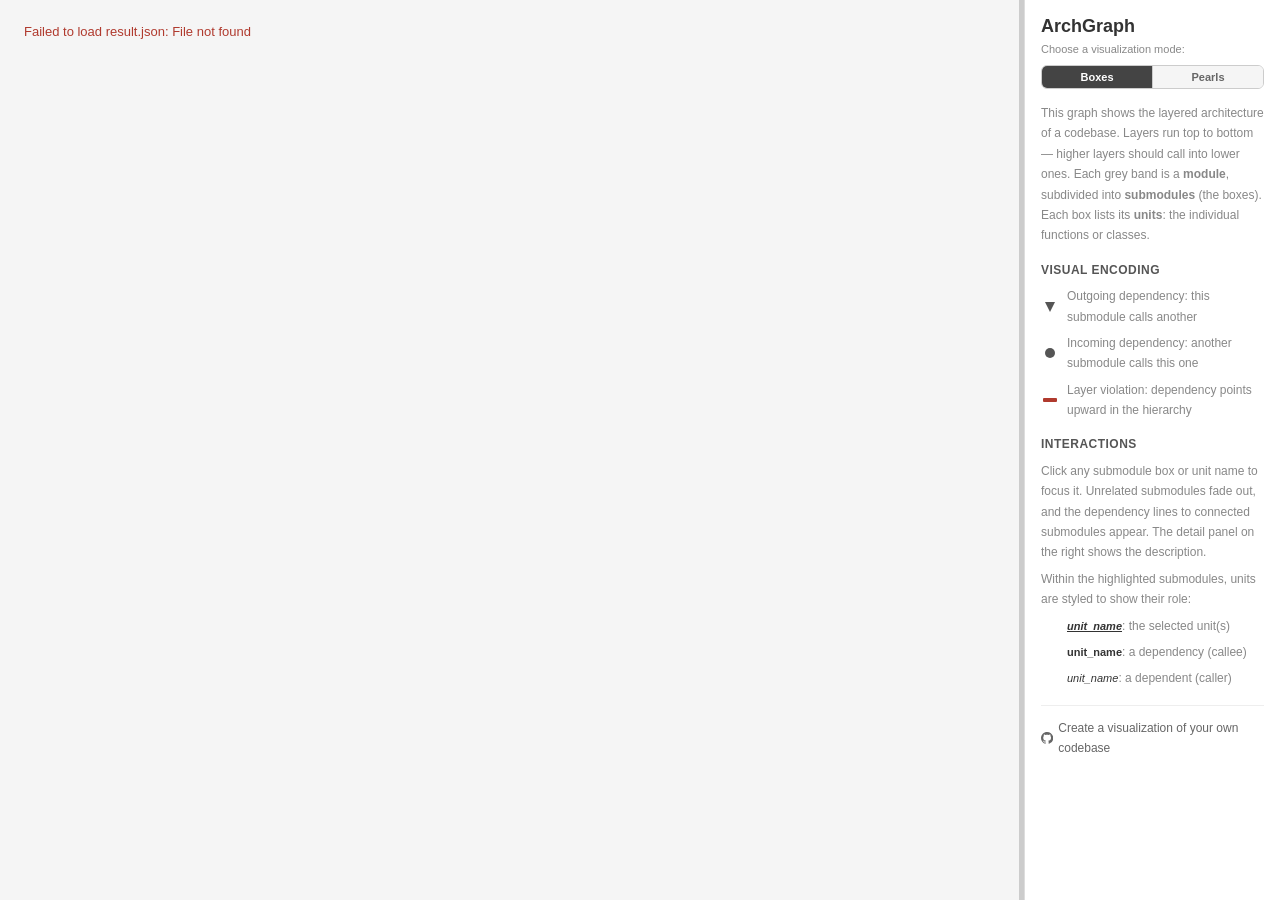
==== commit 0dca7f46: "refactor" ====
--- a/src/index.html
+++ b/src/index.html
@@ -164,7 +164,7 @@
   </div>
   <div id="resizer"></div>
   <div id="detail-pane">
-    <div style="font-size:15px;font-weight:700;color:#333;margin-bottom:2px">ArchGraph</div>
+    <div style="font-size:18px;font-weight:700;color:#333;margin-bottom:6px">ArchGraph</div>
     <div style="font-size:11px;color:#888;margin-bottom:4px">Choose a visualization mode:</div>
     <div class="view-toggle">
       <button data-view="box" class="active">Boxes</button>
